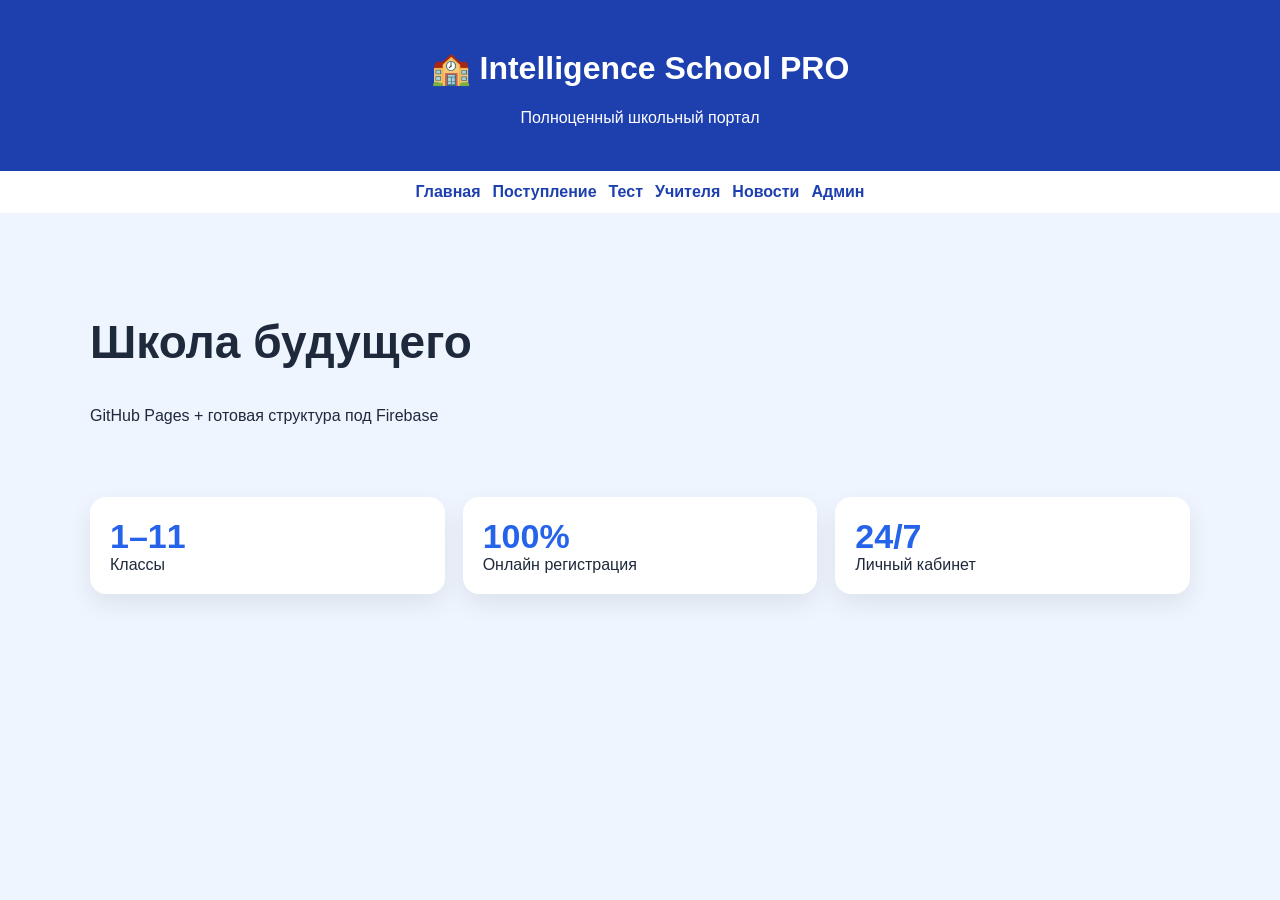
==== index.html @ 86ae5062 "Add files via upload" ====
<!DOCTYPE html><html lang=ru><head><meta charset=UTF-8><meta name=viewport content='width=device-width,initial-scale=1'><title>School PRO</title><link rel=stylesheet href=css/style.css></head><body><header><h1>🏫 Intelligence School PRO</h1><p>Полноценный школьный портал</p></header><nav><a href=index.html>Главная</a><a href=admission.html>Поступление</a><a href=test.html>Тест</a><a href=teachers.html>Учителя</a><a href=news.html>Новости</a><a href=admin/login.html>Админ</a></nav><div class=wrap><section class=hero><h1>Школа будущего</h1><p>GitHub Pages + готовая структура под Firebase</p></section><div class=grid><div class=card><div class=stat>1–11</div>Классы</div><div class=card><div class=stat>100%</div>Онлайн регистрация</div><div class=card><div class=stat>24/7</div>Личный кабинет</div></div></div></body></html>
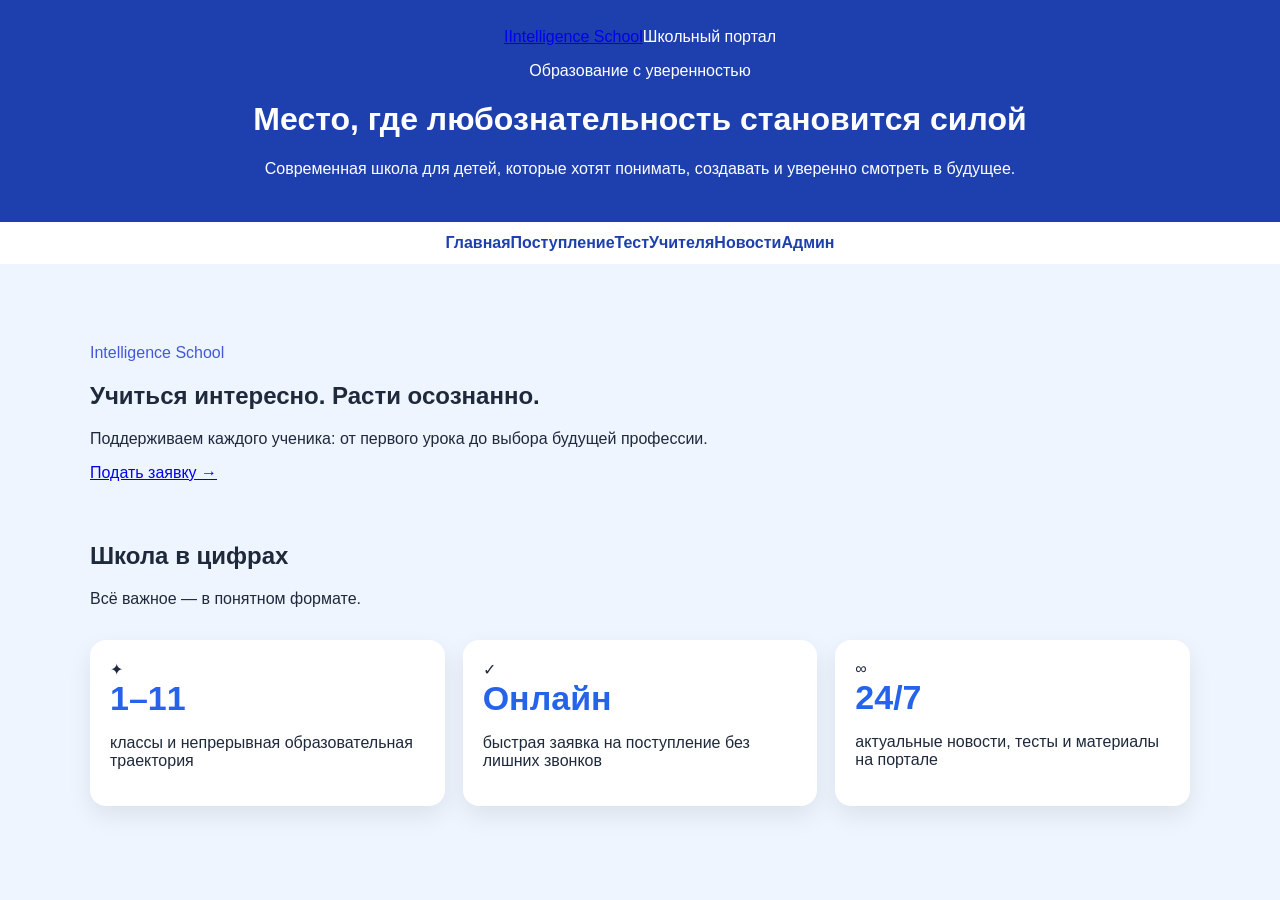
==== commit 1fd482fc: "Add files via upload" ====
--- a/index.html
+++ b/index.html
@@ -1 +1 @@
-<!DOCTYPE html><html lang=ru><head><meta charset=UTF-8><meta name=viewport content='width=device-width,initial-scale=1'><title>School PRO</title><link rel=stylesheet href=css/style.css></head><body><header><h1>🏫 Intelligence School PRO</h1><p>Полноценный школьный портал</p></header><nav><a href=index.html>Главная</a><a href=admission.html>Поступление</a><a href=test.html>Тест</a><a href=teachers.html>Учителя</a><a href=news.html>Новости</a><a href=admin/login.html>Админ</a></nav><div class=wrap><section class=hero><h1>Школа будущего</h1><p>GitHub Pages + готовая структура под Firebase</p></section><div class=grid><div class=card><div class=stat>1–11</div>Классы</div><div class=card><div class=stat>100%</div>Онлайн регистрация</div><div class=card><div class=stat>24/7</div>Личный кабинет</div></div></div></body></html>+<!doctype html><html lang="ru"><head><meta charset="UTF-8"><meta name="viewport" content="width=device-width,initial-scale=1"><title>Intelligence School — главная</title><link rel="stylesheet" href="css/style.css"></head><body><header class="site-header"><div class="topbar"><a class="brand" href="index.html"><span class="brand-mark">I</span>Intelligence School</a><span>Школьный портал</span></div><div class="header-copy"><p class="eyebrow">Образование с уверенностью</p><h1>Место, где любознательность становится силой</h1><p>Современная школа для детей, которые хотят понимать, создавать и уверенно смотреть в будущее.</p></div></header><nav class="nav"><div class="nav-inner"><a class="active" href="index.html">Главная</a><a href="admission.html">Поступление</a><a href="test.html">Тест</a><a href="teachers.html">Учителя</a><a href="news.html">Новости</a><a href="admin/login.html">Админ</a></div></nav><main class="wrap"><section class="hero"><div><p class="eyebrow" style="color:#4458d8">Intelligence School</p><h2>Учиться интересно. Расти осознанно.</h2><p>Поддерживаем каждого ученика: от первого урока до выбора будущей профессии.</p><a class="button" href="admission.html">Подать заявку →</a></div><div class="hero-art" aria-hidden="true"></div></section><div class="section-head"><div><h2>Школа в цифрах</h2><p>Всё важное — в понятном формате.</p></div></div><section class="grid"><article class="card"><div class="feature-icon">✦</div><div class="stat">1–11</div><p>классы и непрерывная образовательная траектория</p></article><article class="card"><div class="feature-icon">✓</div><div class="stat">Онлайн</div><p>быстрая заявка на поступление без лишних звонков</p></article><article class="card"><div class="feature-icon">∞</div><div class="stat">24/7</div><p>актуальные новости, тесты и материалы на портале</p></article></section></main></body></html>
--- a/css/style.css
+++ b/css/style.css
@@ -0,0 +1 @@
+body{font-family:Arial,sans-serif;margin:0;background:#eef5ff;color:#1e293b}header{background:#1e40af;color:#fff;padding:28px;text-align:center}nav{background:#fff;padding:12px;display:flex;gap:12px;justify-content:center;flex-wrap:wrap;position:sticky;top:0}nav a{text-decoration:none;color:#1e40af;font-weight:bold}.wrap{max-width:1100px;margin:auto;padding:24px}.card{background:#fff;padding:20px;border-radius:16px;box-shadow:0 10px 24px rgba(0,0,0,.08);margin:16px 0}.grid{display:grid;grid-template-columns:repeat(auto-fit,minmax(240px,1fr));gap:18px}input,select,textarea{width:100%;padding:10px;margin:8px 0;border-radius:10px;border:1px solid #cbd5e1}button{background:#2563eb;color:#fff;border:0;padding:12px 18px;border-radius:10px;cursor:pointer}.hero{padding:40px 0}.hero h1{font-size:46px}.stat{font-size:34px;color:#2563eb;font-weight:bold}table{width:100%;border-collapse:collapse}td,th{border-bottom:1px solid #e5e7eb;padding:8px}
